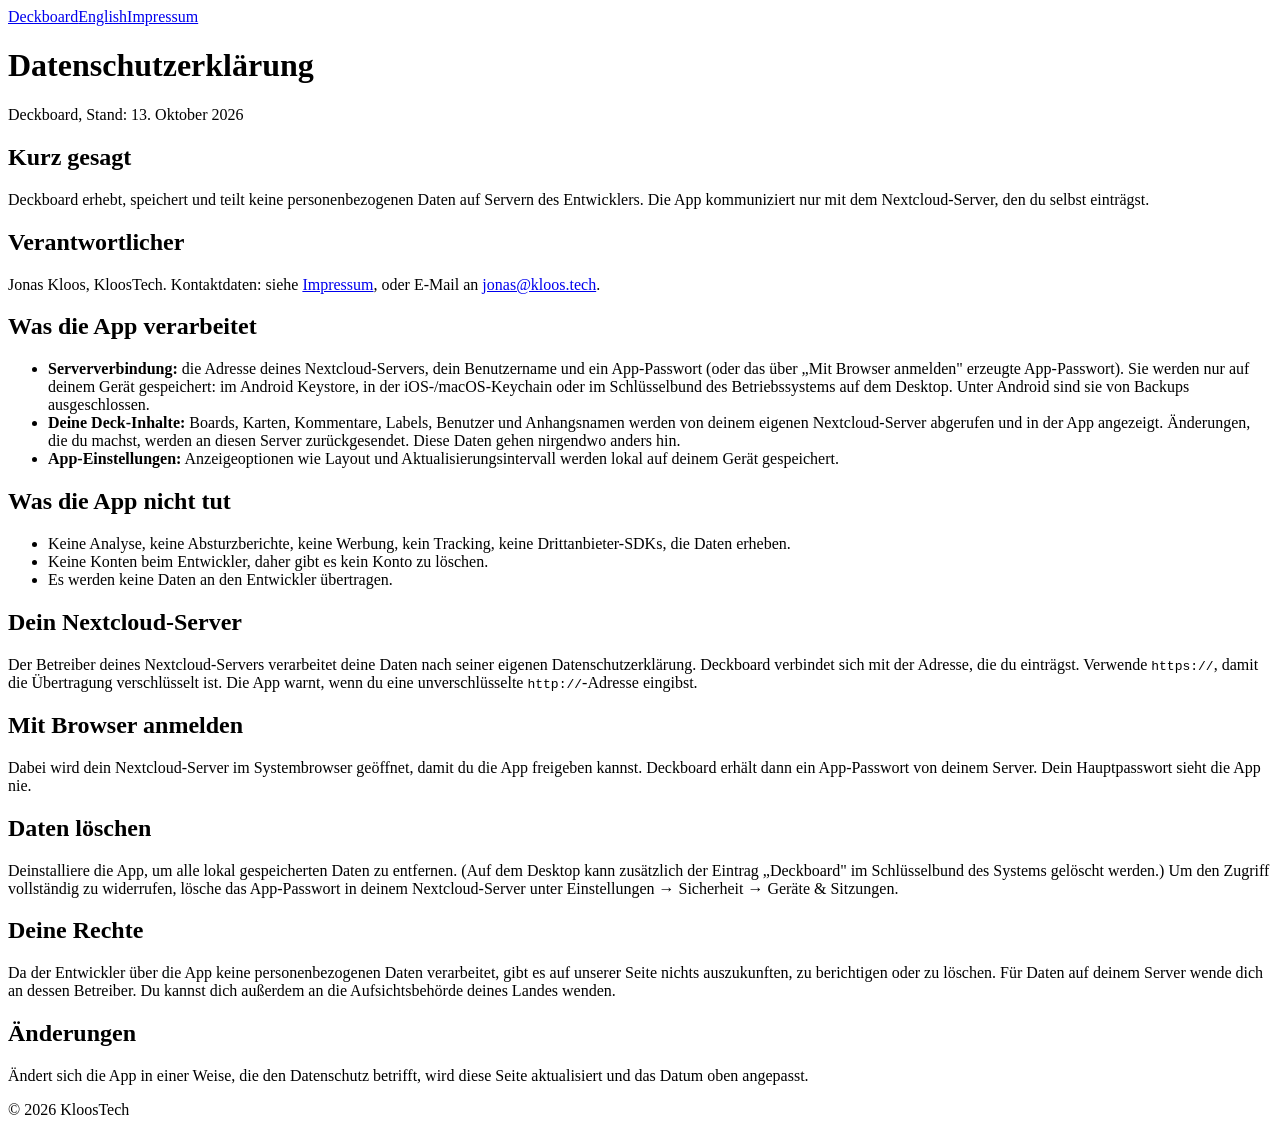
==== site/datenschutz/index.html @ dd282cf0 "Add Deckboard website: landing page, privacy policy EN/DE, deploy notes Co-Authored-By: Claude Sonne" ====
<!doctype html>
<html lang="de">
<head>
<meta charset="utf-8">
<meta name="viewport" content="width=device-width, initial-scale=1">
<title>Datenschutzerklärung – Deckboard</title>
<link rel="stylesheet" href="/style.css">
</head>
<body>
<nav><a href="/">Deckboard</a><a href="/privacy/">English</a><a href="https://kloos.tech/impressum">Impressum</a></nav>
<main>
<h1>Datenschutzerklärung</h1>
<p class="dim">Deckboard, Stand: 13. Oktober 2026</p>

<h2>Kurz gesagt</h2>
<p>Deckboard erhebt, speichert und teilt keine personenbezogenen Daten auf Servern des Entwicklers. Die App kommuniziert nur mit dem Nextcloud-Server, den du selbst einträgst.</p>

<h2>Verantwortlicher</h2>
<p>Jonas Kloos, KloosTech. Kontaktdaten: siehe <a href="https://kloos.tech/impressum">Impressum</a>, oder E-Mail an <a href="mailto:jonas@kloos.tech">jonas@kloos.tech</a>.</p>

<h2>Was die App verarbeitet</h2>
<ul>
<li><strong>Serververbindung:</strong> die Adresse deines Nextcloud-Servers, dein Benutzername und ein App-Passwort (oder das über „Mit Browser anmelden" erzeugte App-Passwort). Sie werden nur auf deinem Gerät gespeichert: im Android Keystore, in der iOS-/macOS-Keychain oder im Schlüsselbund des Betriebssystems auf dem Desktop. Unter Android sind sie von Backups ausgeschlossen.</li>
<li><strong>Deine Deck-Inhalte:</strong> Boards, Karten, Kommentare, Labels, Benutzer und Anhangsnamen werden von deinem eigenen Nextcloud-Server abgerufen und in der App angezeigt. Änderungen, die du machst, werden an diesen Server zurückgesendet. Diese Daten gehen nirgendwo anders hin.</li>
<li><strong>App-Einstellungen:</strong> Anzeigeoptionen wie Layout und Aktualisierungsintervall werden lokal auf deinem Gerät gespeichert.</li>
</ul>

<h2>Was die App nicht tut</h2>
<ul>
<li>Keine Analyse, keine Absturzberichte, keine Werbung, kein Tracking, keine Drittanbieter-SDKs, die Daten erheben.</li>
<li>Keine Konten beim Entwickler, daher gibt es kein Konto zu löschen.</li>
<li>Es werden keine Daten an den Entwickler übertragen.</li>
</ul>

<h2>Dein Nextcloud-Server</h2>
<p>Der Betreiber deines Nextcloud-Servers verarbeitet deine Daten nach seiner eigenen Datenschutzerklärung. Deckboard verbindet sich mit der Adresse, die du einträgst. Verwende <code>https://</code>, damit die Übertragung verschlüsselt ist. Die App warnt, wenn du eine unverschlüsselte <code>http://</code>-Adresse eingibst.</p>

<h2>Mit Browser anmelden</h2>
<p>Dabei wird dein Nextcloud-Server im Systembrowser geöffnet, damit du die App freigeben kannst. Deckboard erhält dann ein App-Passwort von deinem Server. Dein Hauptpasswort sieht die App nie.</p>

<h2>Daten löschen</h2>
<p>Deinstalliere die App, um alle lokal gespeicherten Daten zu entfernen. (Auf dem Desktop kann zusätzlich der Eintrag „Deckboard" im Schlüsselbund des Systems gelöscht werden.) Um den Zugriff vollständig zu widerrufen, lösche das App-Passwort in deinem Nextcloud-Server unter Einstellungen → Sicherheit → Geräte &amp; Sitzungen.</p>

<h2>Deine Rechte</h2>
<p>Da der Entwickler über die App keine personenbezogenen Daten verarbeitet, gibt es auf unserer Seite nichts auszukunften, zu berichtigen oder zu löschen. Für Daten auf deinem Server wende dich an dessen Betreiber. Du kannst dich außerdem an die Aufsichtsbehörde deines Landes wenden.</p>

<h2>Änderungen</h2>
<p>Ändert sich die App in einer Weise, die den Datenschutz betrifft, wird diese Seite aktualisiert und das Datum oben angepasst.</p>
</main>
<footer><span class="dim">&copy; 2026 KloosTech</span></footer>
</body>
</html>
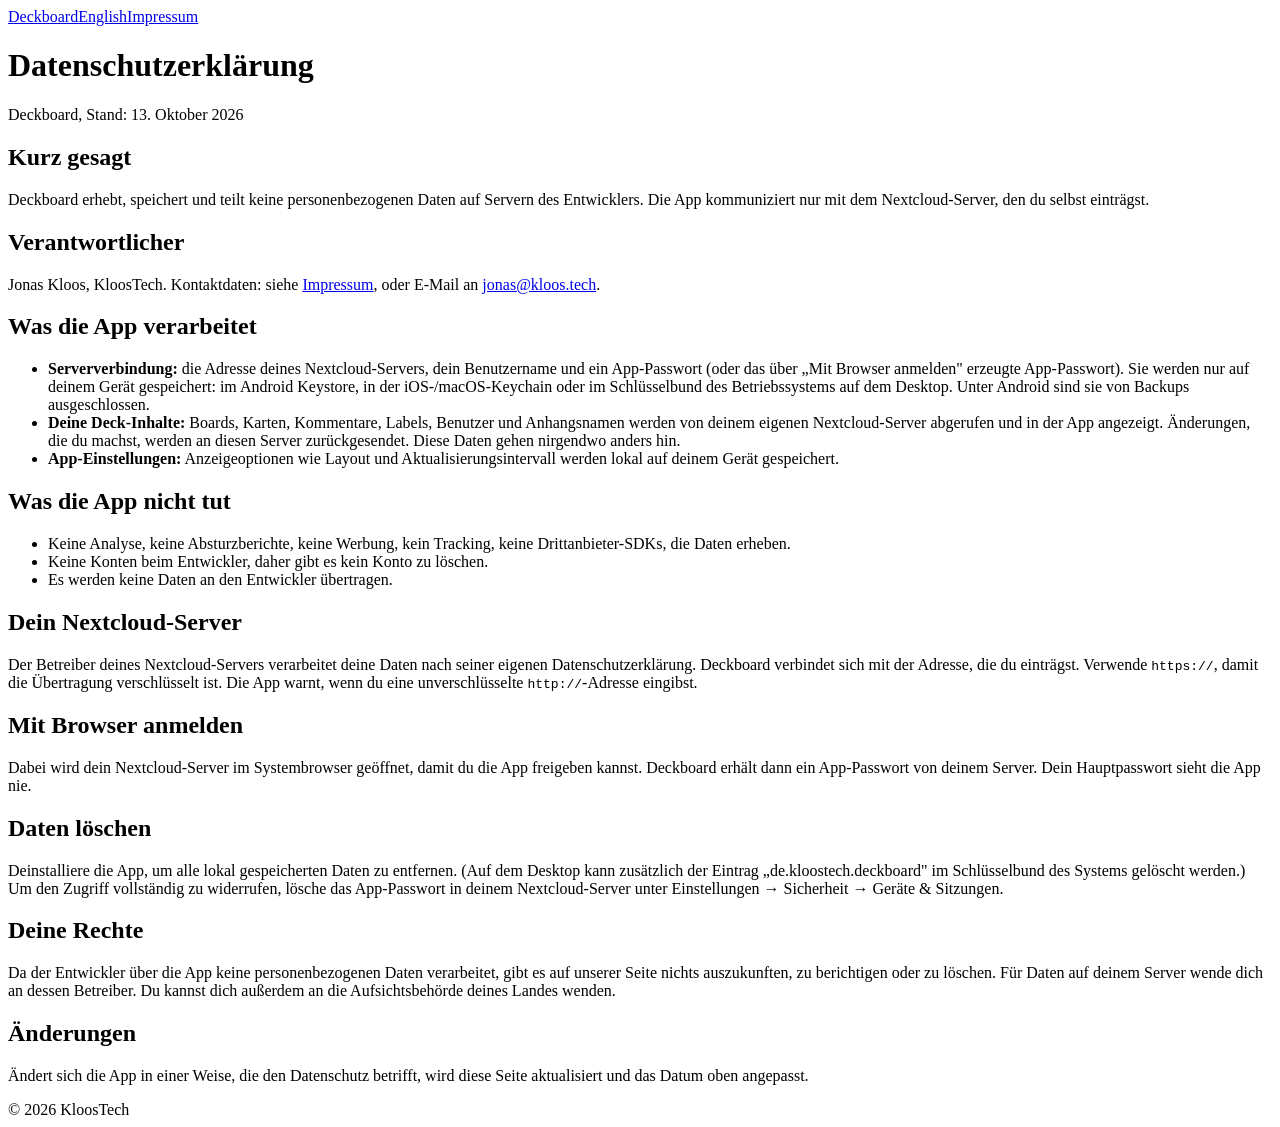
==== commit dd8eeb29: "Site: correct desktop keychain entry name Co-Authored-By: Claude Sonnet 5.5 <noreply@anthropic.com>" ====
--- a/site/datenschutz/index.html
+++ b/site/datenschutz/index.html
@@ -39,7 +39,7 @@
 <p>Dabei wird dein Nextcloud-Server im Systembrowser geöffnet, damit du die App freigeben kannst. Deckboard erhält dann ein App-Passwort von deinem Server. Dein Hauptpasswort sieht die App nie.</p>
 
 <h2>Daten löschen</h2>
-<p>Deinstalliere die App, um alle lokal gespeicherten Daten zu entfernen. (Auf dem Desktop kann zusätzlich der Eintrag „Deckboard" im Schlüsselbund des Systems gelöscht werden.) Um den Zugriff vollständig zu widerrufen, lösche das App-Passwort in deinem Nextcloud-Server unter Einstellungen → Sicherheit → Geräte &amp; Sitzungen.</p>
+<p>Deinstalliere die App, um alle lokal gespeicherten Daten zu entfernen. (Auf dem Desktop kann zusätzlich der Eintrag „de.kloostech.deckboard" im Schlüsselbund des Systems gelöscht werden.) Um den Zugriff vollständig zu widerrufen, lösche das App-Passwort in deinem Nextcloud-Server unter Einstellungen → Sicherheit → Geräte &amp; Sitzungen.</p>
 
 <h2>Deine Rechte</h2>
 <p>Da der Entwickler über die App keine personenbezogenen Daten verarbeitet, gibt es auf unserer Seite nichts auszukunften, zu berichtigen oder zu löschen. Für Daten auf deinem Server wende dich an dessen Betreiber. Du kannst dich außerdem an die Aufsichtsbehörde deines Landes wenden.</p>
